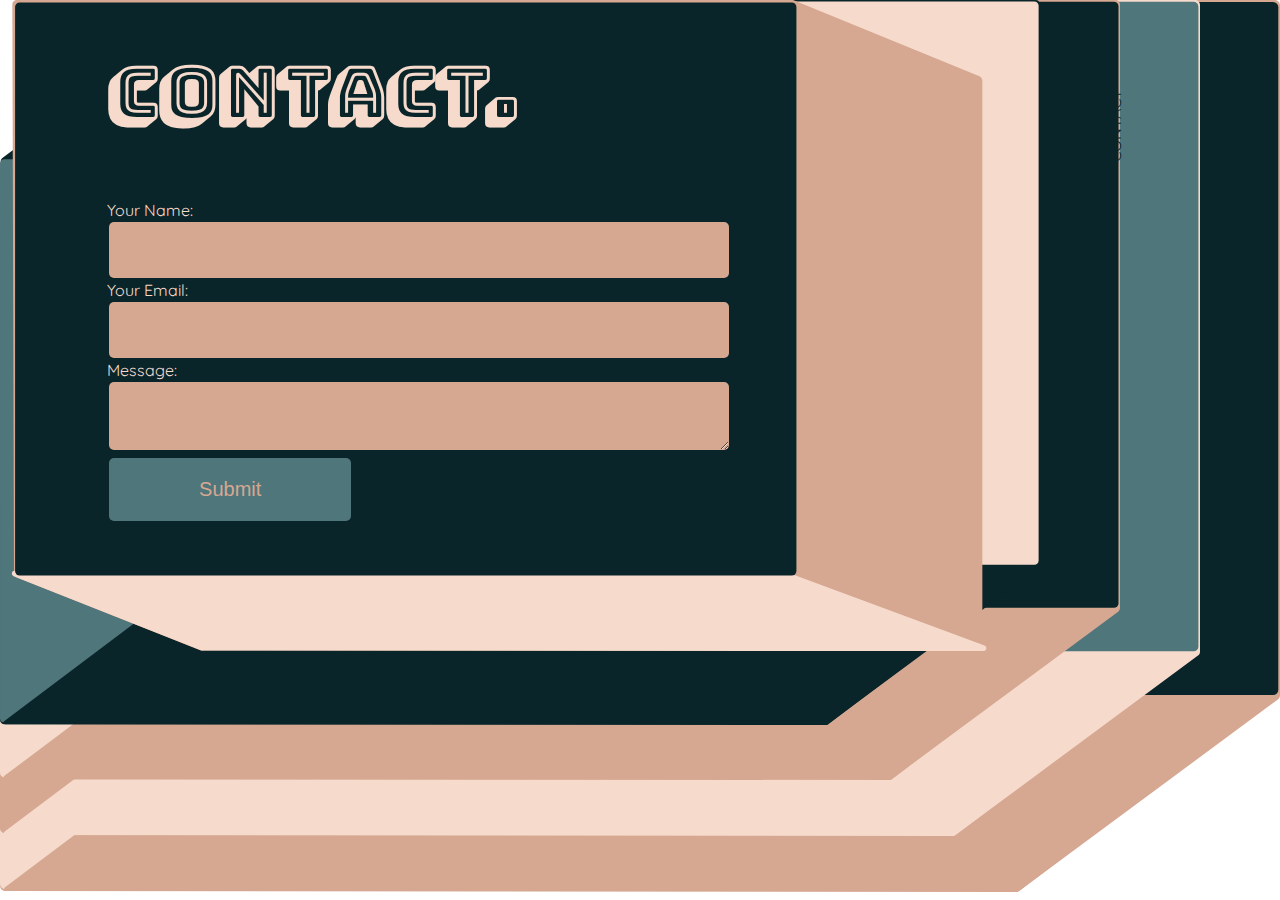
==== contact.html @ 15471761 "completed all page layout" ====
<!DOCTYPE html>
<html lang="en">
<head>
    <meta charset="UTF-8">
    <meta name="viewport" content="width=device-width, initial-scale=1.0">
    <meta http-equiv="X-UA-Compatible" content="ie=edge">
    <link href="https://fonts.googleapis.com/css?family=Bungee+Shade|Quicksand" rel="stylesheet">
    <link rel="stylesheet" type="text/css" href="contact.css">
    <title>Lili Molloy</title>
</head>
<body>

    <div class="container">
        <div class="page"></div>

        <div class="page"></div>

        <div class="page"></div>

        <div class="page contact">
           
                <div class="view">
                    <div class="content"/>
                        
                                <img src="/assets/images/box4.svg"/>
                                <h1>CONTACT.</h1>
                            
                                <form name="contact" method="POST" netlify>
        
                                    <label>Your Name:</label>
                                    <br>
                                    <input type="text" name="name" />
                                    <br>
        
                                    <label>Your Email:</label>
                                    <br>
                                    <input type="email" name="email" />
                                    <br>
                                    <label>Message: </label>
                                    <br>
                                    <textarea name="message"></textarea>
                                    <br>
                                    <button type="submit">Submit</button>
        
                                </form>
                        
                    </div>

                    <div class="content">
                        <p>CONTACT</p>
                    </div>

                </div>
            
        </div>
    </div>

</body>
</html>
---- contact.css ----
body {
    margin: 0;
    font-family: Quicksand, sans-serif;
}

.container {
    display: grid;
    grid-template-columns: repeat(4, 80px) 1fr repeat(4, 80px);
    grid-template-rows: 1fr;
    height: 100vh;
    width: 100%;
  }

.page {
    grid-row: 1 / 2;
}

/* background pages  */
.container .page:nth-child(1) {
    grid-column: 1 / 10;
    z-index: 1;
    background-image: url("/assets/backgrounds/background-about.svg");
    background-size: 100%;
    background-repeat: no-repeat;
}

.container .page:nth-child(2) {
    grid-column: 1 / 9;
    z-index: 2;
    background-image: url("/assets/backgrounds/background-portfolio.svg");
    background-size: 100%;
    background-repeat: no-repeat;
}

.container .page:nth-child(3) {
    grid-column: 1 / 8;
    z-index: 3;
    background-image: url("/assets/backgrounds/background-about.svg");
    background-size: 100%;
    background-repeat: no-repeat;
}

.container .page:nth-child(4) {
    grid-column: 1/ 7;
    z-index: 4;
    background-image: url("/assets/backgrounds/background-contact.svg");
    background-size: 100%;
    background-repeat: no-repeat;
}

/* about page */
.contact {
    display: grid;
    grid-template-columns: 1fr ;
    grid-template-rows: 660px 1fr;
    width: 100%;
    height: 100%;
  }
  
  .contact .view {
    display: grid;
    grid-template-columns: 1fr 80px;
    grid-template-rows: 250px 1fr;
    grid-column: 2 / 3;
    grid-row: 1 / 2;
    color: #F6DBCD;
    /* background: hotpink; */
  }

  .contact .view .content:nth-child(1) {
      display: grid;
      grid-template-columns: 1fr;
      grid-template-rows: 200px 1fr;
      /* background: orange; */
      grid-column: 1 / 2;
      grid-row: 1 / 4;
  }

  .contact .view .content:nth-child(1) img{
      grid-row: 1 / 2;
      grid-column: 1/2;
      height: 651px;
      margin-right: 75px;
  }

  .contact .view .content:nth-child(1) h1 {
    display: block;
    grid-row: 1 / 2;
    grid-column: 1/2;
    font-family: 'Bungee Shade', cursive;
    font-size: 70px;
    margin-left: 10%;
    /* background: blue; */
}

    .contact .view .content:nth-child(1) form {
        display: block;
        grid-row: 2 / 3;
        grid-column: 1/2;
        margin-left: 10%;
    }
  /* tab on the page */
  .contact .view .content:nth-child(2) {
    display: flex;
    justify-content: center;
    align-items: center;
    /* background: lime; */
    grid-column: 2 / 3;
  }

  .contact .view .content:nth-child(2) p {
    /* background: orange; */
    transform: rotate(-90deg);
    color: #0A2529;
}

  /* form css */
input[type="text"],
input[type="email"],
textarea,
button
 {
  font-size: 90%;
  width: 60%;
  padding:20px;
  margin: 2px;
  background: #D6A892;
  border: none;
  border-radius: 5px;
  /* box-shadow:0px 1px 20px 0.25px rgb(245, 242, 242) */
}
button{
  width: 25%; 
  background: #4F767B;
  color: #D6A892;
  font-size: 20px;
}
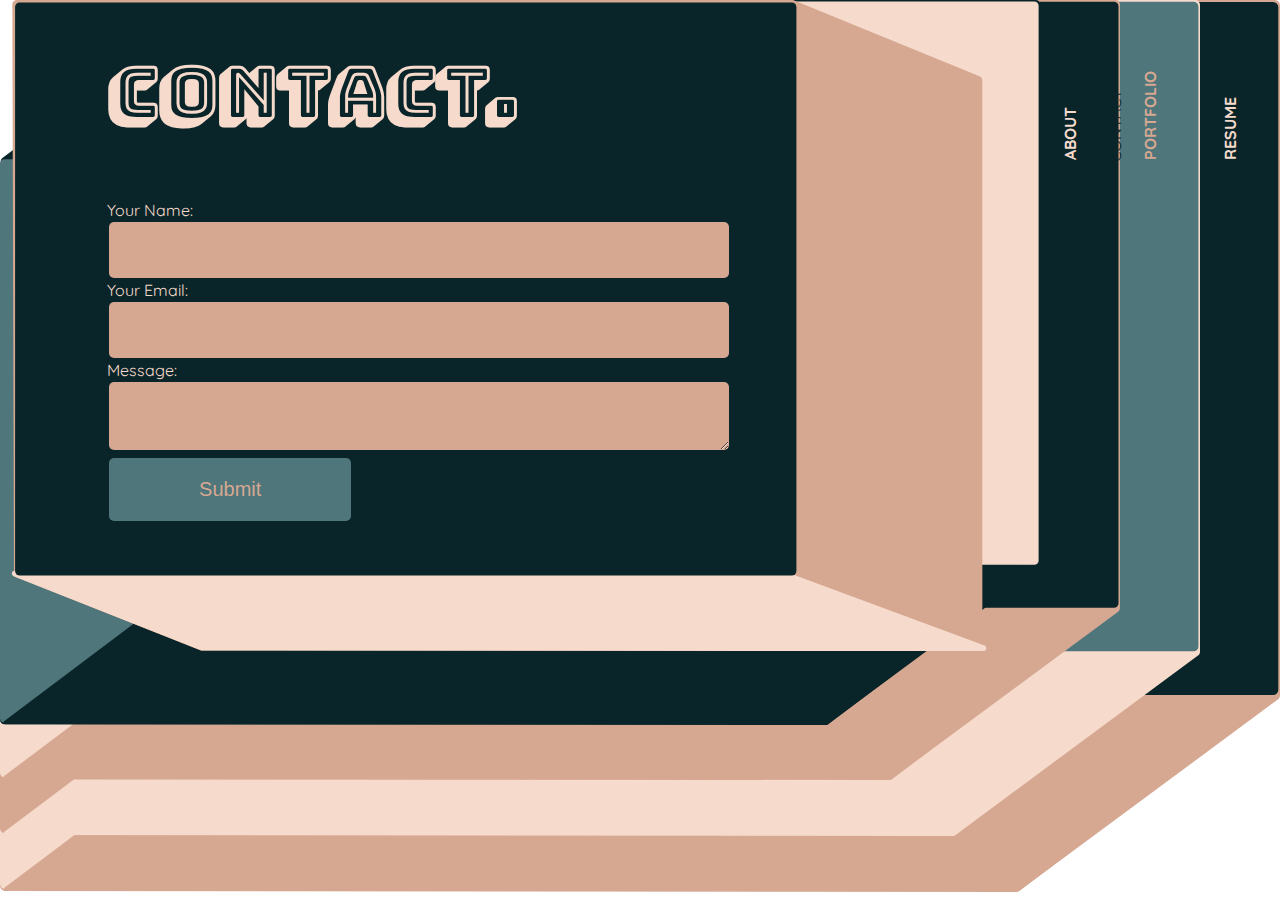
==== commit 1224e9e5: "Completed all pages including links" ====
--- a/contact.html
+++ b/contact.html
@@ -11,11 +11,23 @@
 <body>
 
     <div class="container">
-        <div class="page"></div>
+        <div class="page">
+            <div class="tab">
+                <a href="/resume.html"><h2>RESUME</h2></a>
+            </div>
+        </div>
 
-        <div class="page"></div>
+        <div class="page">
+            <div class="tab">
+                <a href="/portfolio.html"><h2>PORTFOLIO</h2></a>
+            </div>
+        </div>
 
-        <div class="page"></div>
+        <div class="page">
+            <div class="tab">
+                <a href="/index2.html"><h2>ABOUT</h2></a>
+            </div>
+        </div>
 
         <div class="page contact">
            
--- a/contact.css
+++ b/contact.css
@@ -137,3 +137,54 @@
 }
 
 
+/* resume tab */
+.page:nth-child(1) .tab {
+    display: flex;
+    justify-content: flex-end;
+    
+}
+
+.page:nth-child(1) h2 {
+    transform: rotate(-90deg);
+    width: 100px;
+    font-size: 16px;
+    color:#F6DBCD;
+    margin-top: 100px;
+
+}
+
+/* portfolio tab */
+.page:nth-child(2) .tab {
+    display: flex;
+    justify-content: flex-end;
+    
+}
+
+.page:nth-child(2) h2 {
+    transform: rotate(-90deg);
+    width: 100px;
+    font-size: 16px;
+    color:#D6A892;
+    margin-top: 100px;
+
+}
+
+/* about tab */
+.page:nth-child(3) .tab {
+    display: flex;
+    justify-content: flex-end;
+    
+}
+
+.page:nth-child(3) h2 {
+    transform: rotate(-90deg);
+    width: 100px;
+    font-size: 16px;
+    color:#F6DBCD;
+    margin-top: 100px;
+
+}
+
+.tab a {
+    text-decoration: none;
+}
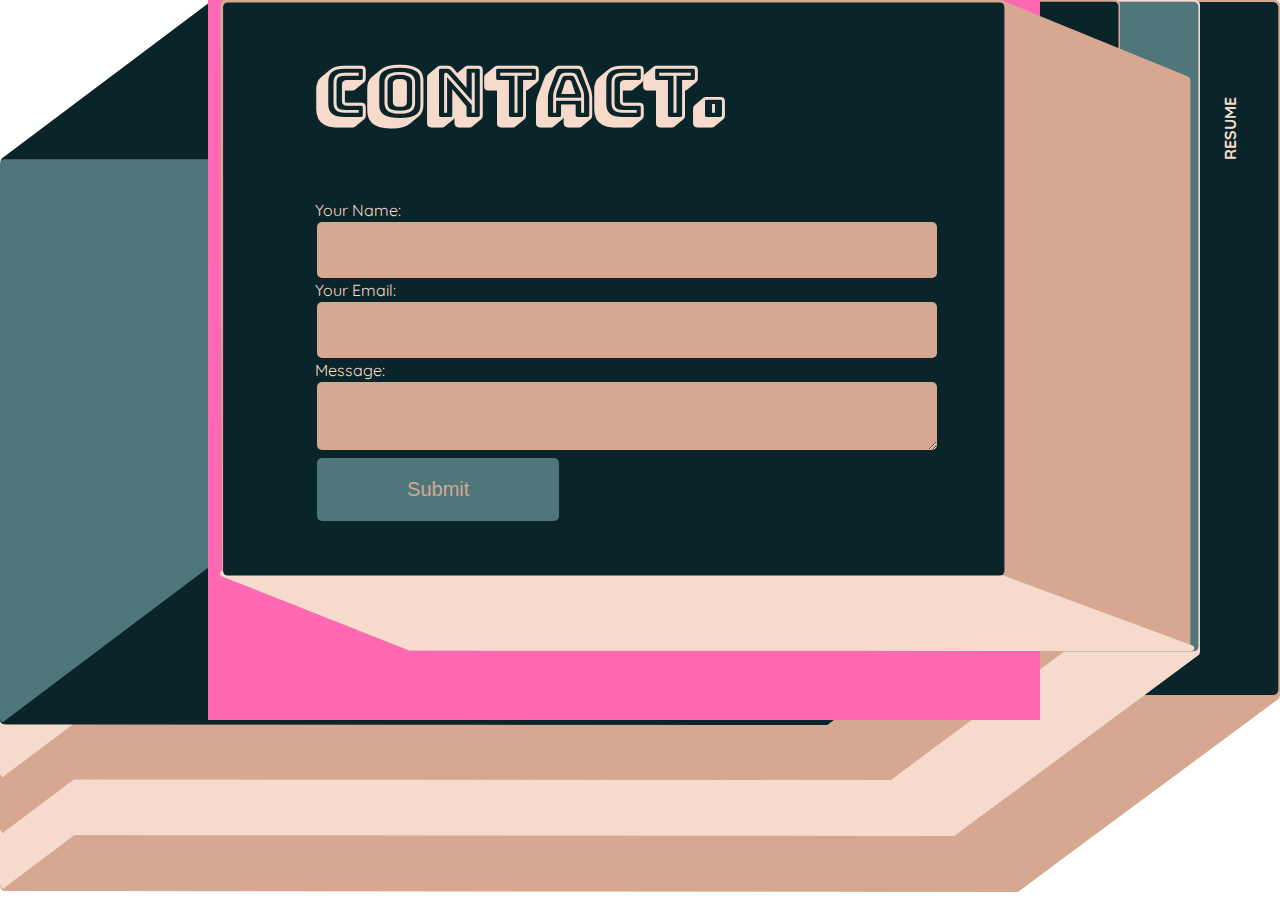
==== commit 4f58df45: "resume page now mobile friendly" ====
--- a/contact.html
+++ b/contact.html
@@ -11,7 +11,7 @@
 <body>
 
     <div class="container">
-        <div class="page">
+        <div class="page"> 
             <div class="tab">
                 <a href="/resume.html"><h2>RESUME</h2></a>
             </div>
--- a/contact.css
+++ b/contact.css
@@ -48,11 +48,11 @@
     background-repeat: no-repeat;
 }
 
-/* about page */
+/* contact page positioning*/
 .contact {
     display: grid;
-    grid-template-columns: 1fr ;
-    grid-template-rows: 660px 1fr;
+    grid-template-columns: 20% 80% ;
+    grid-template-rows: 720px 1fr;
     width: 100%;
     height: 100%;
   }
@@ -64,7 +64,7 @@
     grid-column: 2 / 3;
     grid-row: 1 / 2;
     color: #F6DBCD;
-    /* background: hotpink; */
+    background: hotpink;
   }
 
   .contact .view .content:nth-child(1) {
@@ -73,7 +73,7 @@
       grid-template-rows: 200px 1fr;
       /* background: orange; */
       grid-column: 1 / 2;
-      grid-row: 1 / 4;
+      grid-row: 1 / 3;
   }
 
   .contact .view .content:nth-child(1) img{
@@ -99,13 +99,15 @@
         grid-column: 1/2;
         margin-left: 10%;
     }
+
   /* tab on the page */
   .contact .view .content:nth-child(2) {
     display: flex;
     justify-content: center;
     align-items: center;
-    /* background: lime; */
+    background: lime;
     grid-column: 2 / 3;
+    grid-row: 1/2;
   }
 
   .contact .view .content:nth-child(2) p {
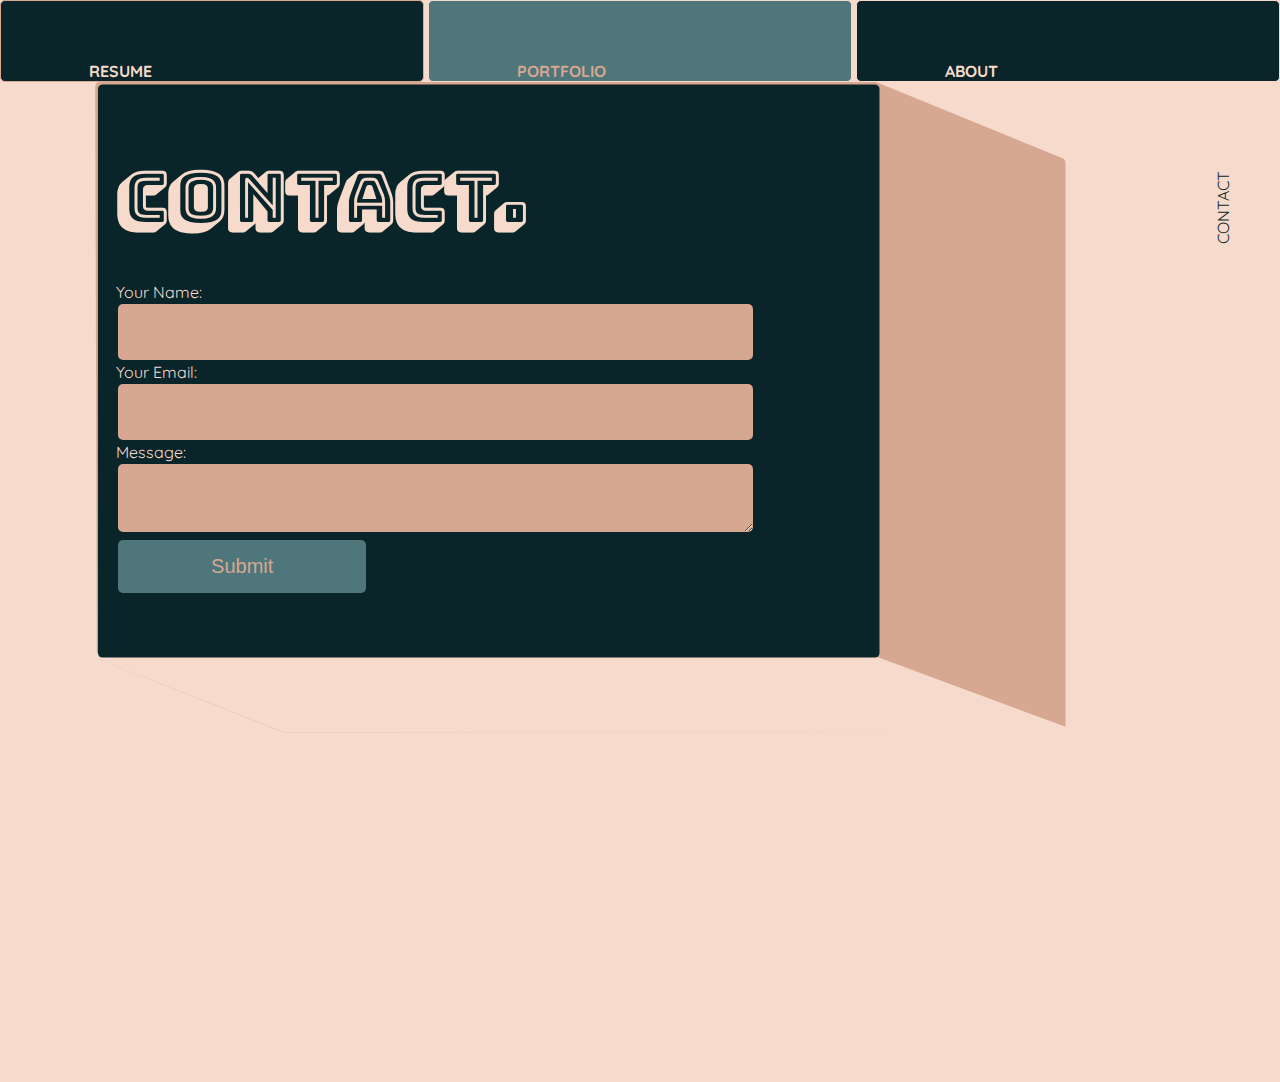
==== commit 136dcf69: "completed hover over effects on all pages" ====
--- a/contact.html
+++ b/contact.html
@@ -25,7 +25,7 @@
 
         <div class="page">
             <div class="tab">
-                <a href="/index2.html"><h2>ABOUT</h2></a>
+                <a href="/index.html"><h2>ABOUT</h2></a>
             </div>
         </div>
 
--- a/contact.css
+++ b/contact.css
@@ -24,6 +24,10 @@
     background-repeat: no-repeat;
 }
 
+.page:nth-child(1):hover {
+    opacity: 0.5;
+}
+
 .container .page:nth-child(2) {
     grid-column: 1 / 9;
     z-index: 2;
@@ -32,6 +36,10 @@
     background-repeat: no-repeat;
 }
 
+.page:nth-child(2):hover {
+    opacity: 0.5;
+}
+
 .container .page:nth-child(3) {
     grid-column: 1 / 8;
     z-index: 3;
@@ -40,6 +48,10 @@
     background-repeat: no-repeat;
 }
 
+.page:nth-child(3):hover {
+    opacity: 0.5;
+}
+
 .container .page:nth-child(4) {
     grid-column: 1/ 7;
     z-index: 4;
@@ -52,19 +64,20 @@
 .contact {
     display: grid;
     grid-template-columns: 20% 80% ;
-    grid-template-rows: 720px 1fr;
+    grid-template-rows: 660px 1fr;
     width: 100%;
     height: 100%;
+    /* background: yellow; */
   }
   
   .contact .view {
     display: grid;
-    grid-template-columns: 1fr 80px;
+    grid-template-columns: 91% 9%;
     grid-template-rows: 250px 1fr;
     grid-column: 2 / 3;
     grid-row: 1 / 2;
     color: #F6DBCD;
-    background: hotpink;
+    /* background: hotpink; */
   }
 
   .contact .view .content:nth-child(1) {
@@ -105,7 +118,7 @@
     display: flex;
     justify-content: center;
     align-items: center;
-    background: lime;
+    /* background: lime; */
     grid-column: 2 / 3;
     grid-row: 1/2;
   }
@@ -190,3 +203,245 @@
 .tab a {
     text-decoration: none;
 }
+
+button:hover {
+    background: #F6DBCD;
+    color: #0A2529;
+    border: 1px solid #4F767B;
+}
+
+
+/* media queries */
+@media (max-width: 1477px) {/*1*/
+
+    .content:nth-child(1) img {
+        width: 900px;
+    }
+}
+
+@media (max-width: 1381px) {/*2*/
+
+    .content:nth-child(1) img {
+        width: 850px;
+    }
+
+    .content:nth-child(1) h1 {
+        font-size: 50px;
+        margin-top: 70px;
+
+    }
+
+}
+
+@media (max-width: 1357px) {/*3*/
+/* change background size */
+    .container .page:nth-child(4) {
+        background-image: url("/assets/backgrounds/background-contact-1000px.svg");
+    }
+    .container .page:nth-child(3) {
+        background-image: url("/assets/backgrounds/background-about-1000px.svg");
+    }
+    .container .page:nth-child(2) {
+        background-image: url("/assets/backgrounds/background-portfolio-1000px.svg");
+    }
+    .container .page:nth-child(1) {
+        background-image: url("/assets/backgrounds/background-about-1000px.svg");
+    }
+}
+
+@media (max-width: 1293px) {/*4*/
+
+    .content:nth-child(1) img {
+        width: 800px;
+    }
+
+    .content:nth-child(1) form {
+        width: 85%;
+        height: 50%;
+        margin-left: 5%;
+        margin-bottom: 5px;
+        /* background: yellow; */
+        
+    }
+
+    button {
+        padding: 15px;
+
+    }
+}
+
+@media (max-width: 1293px) {/*5*/
+    /* re-arrange background from grid to flex. background solid color. navigartion blocks at the top of the page */
+
+ body {
+    background:#F6DBCD;
+    display: flex;
+  }
+  .container {
+    display: flex;
+    flex-direction: row;
+    flex-wrap: wrap;
+     width: 100%;
+     height:1000px;
+     justify-content: space-between;
+  }
+ 
+  .container .page:nth-child(4) {
+   display: flex;
+   flex-direction: column;
+   background-image: none;
+   background-color: #F6DBCD;
+   width: 100%;
+   height: 100%;
+ }
+ 
+ .container .page:nth-child(3) {
+   background-image: none;
+   background-color: #0A2529;
+   border: 1px solid #F6DBCD;
+   height: 80px;
+   border-radius:5px;
+   width: 33%;
+ }
+ .page:nth-child(3):hover {
+     opacity: 0.5;
+ }
+ 
+ .container .page:nth-child(2) {
+   background-image: none;
+   background-color: #4F767B;
+   border: 1px solid #F6DBCD;
+   border-radius:5px;
+   width: 33%;
+ }
+
+ .page:nth-child(2):hover {
+     opacity: 0.5;
+ }
+ 
+ .container .page:nth-child(1) {
+   background-image: none;
+   background-color: #0A2529;
+   border: 1px solid #D6A892;
+   height: 80px;
+   border-radius:5px;
+   width: 33%;
+ }
+
+ .page:nth-child(1):hover {
+     opacity: 0.5;
+ }
+ 
+ /* re arrange tabs at the top */
+ .tab {
+   position: absolute;
+   transform: rotate(90deg);
+   /* background: green; */
+   margin-left: 10%;
+ }
+ 
+  h2 {
+   font-size: 18px;
+   margin-right: 0;
+   /* background: plum; */
+   margin-bottom: 20%;
+ }
+ 
+ /* change content display to flex */
+ .contact {
+   display: block;
+ }
+.view {
+    display: block;
+}
+ 
+.content:nth-child(1) img {
+    /* background: yellow; */
+    width: 100%;
+    /* background-image: url("/assets/images/box5.svg"); */
+}
+}
+
+@media (max-width: 861px) {/*6*/
+    .content:nth-child(1) img {
+        display: none;
+    }
+
+    .content:nth-child(1) h1 {
+        margin-top: 40px;
+        font-size-adjust: 40px;
+    }
+    .content:nth-child(1) {
+        background-image: url("/assets/images/box5.svg");
+        background-size: 100%;
+        height: 1500px;
+        background-repeat: no-repeat;
+    }
+}
+
+@media (max-width: 781px) {/*7*/
+    .content:nth-child(1) {
+        background-image: url("/assets/images/box6.svg");
+        height: 800px;
+    }
+}
+
+@media (max-width: 661px) {/*8*/
+    
+    .content:nth-child(2) p {
+        display: none;
+    }
+    .content:nth-child(1) {
+        height: 700px;
+        background-image: none;
+    }
+    .content:nth-child(1) h1 {
+        color: #0A2529;
+    }
+
+    label {
+        color: #0A2529;
+    }
+
+    .content:nth-child(1) form {
+        width: 90%;
+        /* background: yellow; */
+    }
+    textarea {
+        width: 330px;
+        height: 200px;
+    }
+
+    .view {
+        display: block;
+    }
+   
+}
+
+@media (max-width: 600px) { /*9*/ 
+    .container .page:nth-child(3) {
+      width: 32.5%;
+    }
+    
+    .container .page:nth-child(2) {
+      width: 32.5%;
+    }
+    
+    .container .page:nth-child(1) {
+      width: 32.5%;
+    }
+    .content:nth-child(1) h1 {
+        margin-top: 100px;
+    }
+  }
+
+  @media (max-width: 461px) { /*9*/ 
+    textarea {
+        width: 290px;
+        height: 200px;
+    }
+
+    .contact .view .content:nth-child(1) h1  {
+        font-size: 50px;
+    }
+}